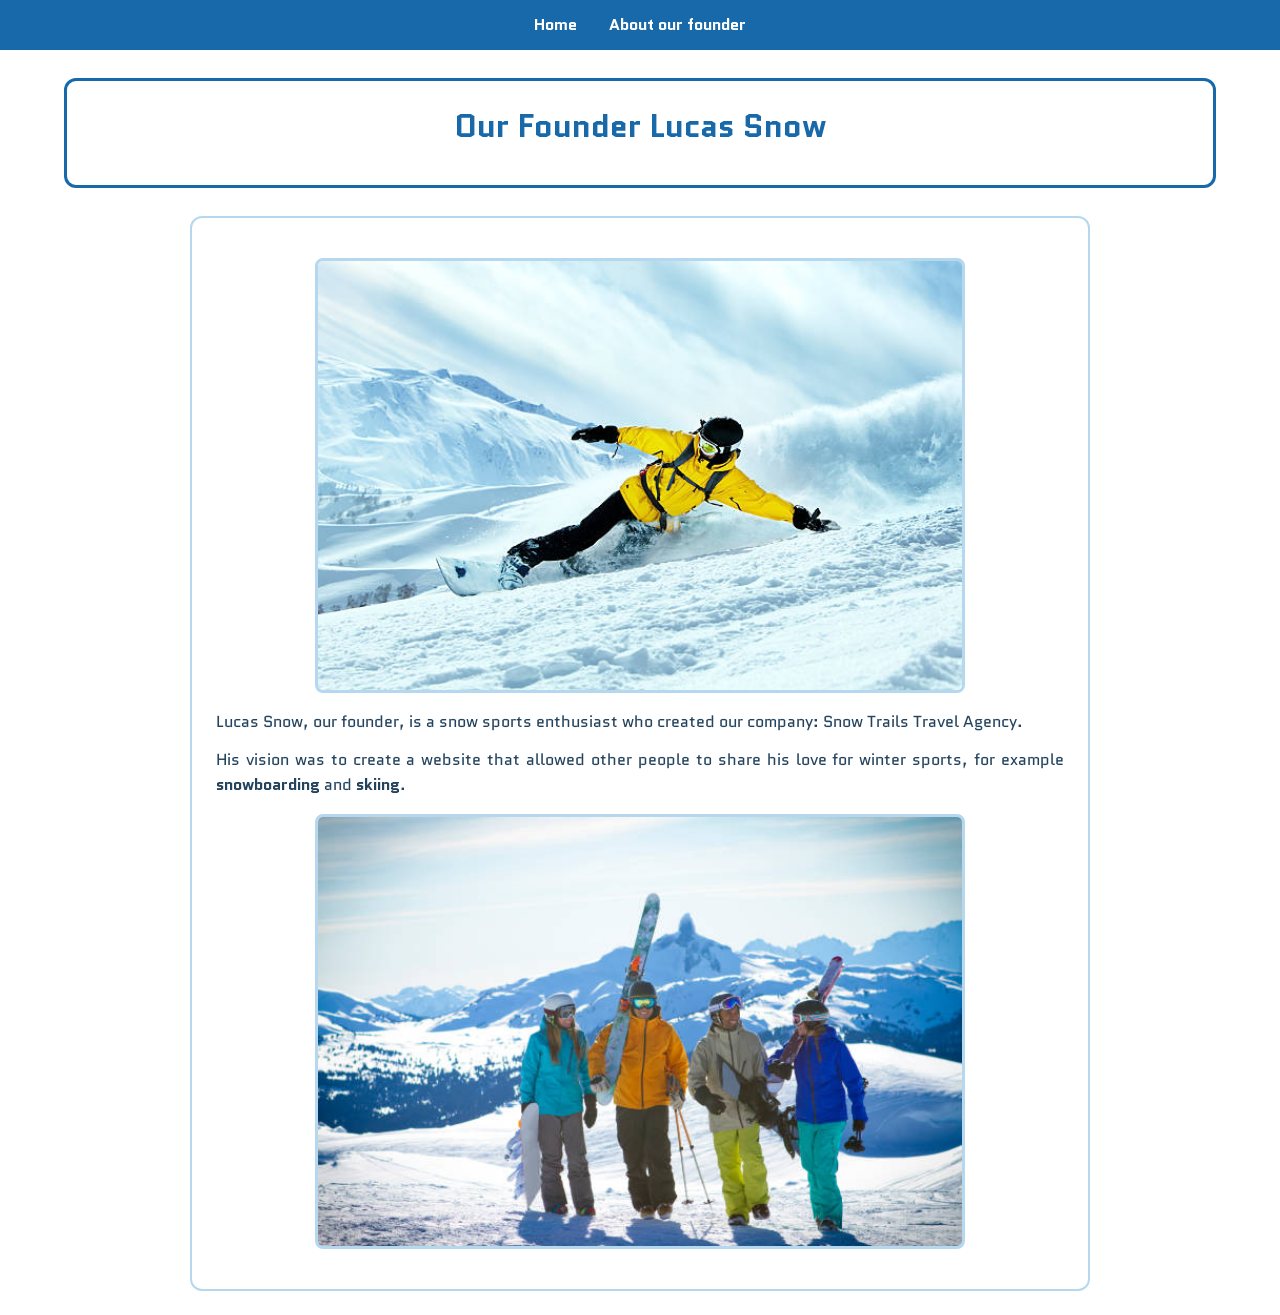
==== index.html @ 5c94d4f0 "Add files via upload" ====
<!DOCTYPE html>
<html lang="en">
<head>
    <meta charset="UTF-8">
    <meta name="viewport" content="width=device-width, initial-scale=1.0">
    <title>About Our Founder | Snow Trails</title>

    <link rel="preconnect" href="https://fonts.googleapis.com">
    <link rel="preconnect" href="https://fonts.gstatic.com" crossorigin>
    <link href="https://fonts.googleapis.com/css2?family=Quantico:wght@400;700&display=swap" rel="stylesheet">
    <link rel="stylesheet" href="style.css">
</head>

<body class="about-page">
    <nav class="site-nav">
        <ul>
            <li><a href="WebDev_LucasSnow.html">Home</a></li>
            <li><a href="about.html">About our founder</a></li>
        </ul>
    </nav>

    <header id="welcome">
        <h1>Our Founder Lucas Snow</h1>
    </header>

    <main>
        <article class="content-card">
            <img src="lucassnow.jpg" alt="Lucas Snow">

            <p>Lucas Snow, our founder, is a snow sports enthusiast who created our company: Snow Trails Travel Agency.</p>

            <p>
                His vision was to create a website that allowed other people to share his love
                for winter sports, for example <strong>snowboarding</strong> and <strong>skiing</strong>.
            </p>

            <img src="tours.jpg" alt="A winter sports tour">
        </article>
    </main>
</body>
</html>
---- style.css ----
/* Applies predictable sizing to every element (CSS box model). */
* {
    box-sizing: border-box;
}

body {
    margin: 0;
    color: #17324d;
    font-family: 'Quantico', sans-serif;
    line-height: 1.6;
}

/* TASK 3: Background image on the homepage. */
.home-page {
    background-image:
        linear-gradient(
            rgba(235, 247, 255, 0.72),
            rgba(235, 247, 255, 0.82)
        ),
        url("resort.jpg");

    background-size: cover;
    background-repeat: no-repeat;
    background-position: center;
    background-attachment: fixed;
    min-height: 100vh;
}

/* Navigation bar */
.site-nav {
    background-color: #1769aa;
    padding: 12px 24px;
}

.site-nav ul {
    display: flex;
    justify-content: center;
    gap: 32px;
    list-style: none;
    margin: 0;
    padding: 0;
}

/* TASK 1: Class selector and descendant selector. */
.site-nav a {
    color: white;
    font-weight: bold;
    text-decoration: none;
}

/* TASK 1: Pseudo-class selector. */
.site-nav a:hover {
    color: #ffe082;
    text-decoration: underline;
}

/* TASK 2: CSS Box Model properties. */
#welcome {
    width: 90%;
    min-height: 110px;
    margin: 28px auto;
    padding: 20px;
    border: 3px solid #1769aa;
    border-radius: 12px;
    background-color: rgba(255, 255, 255, 0.92);
    text-align: center;
}

h1 {
    color: #1769aa;
    margin: 0;
}

/* Content box */
.content-card {
    width: 90%;
    max-width: 900px;
    margin: 24px auto;
    padding: 24px;
    border: 2px solid #b5d8ef;
    border-radius: 12px;
    background-color: rgba(255, 255, 255, 0.94);
}

/* TASK 1: Descendant selector. */
article p {
    color: #24445e;
    margin: 12px 0;
    text-align: justify;
}

/* Image styling */
article img {
    display: block;
    width: 100%;
    max-width: 650px;
    height: auto;
    margin: 16px auto;
    border: 3px solid #b5d8ef;
    border-radius: 8px;
}

footer {
    margin-top: 28px;
    padding: 18px;
    background-color: #1769aa;
    color: white;
    text-align: center;
}

footer p {
    margin: 0;
}

footer a {
    color: white;
}

footer a:hover {
    color: #ffe082;
}

/* Makes the website work better on smaller screens. */
@media (max-width: 600px) {
    .site-nav ul {
        gap: 16px;
    }

    #welcome,
    .content-card {
        width: 94%;
        padding: 16px;
    }
}
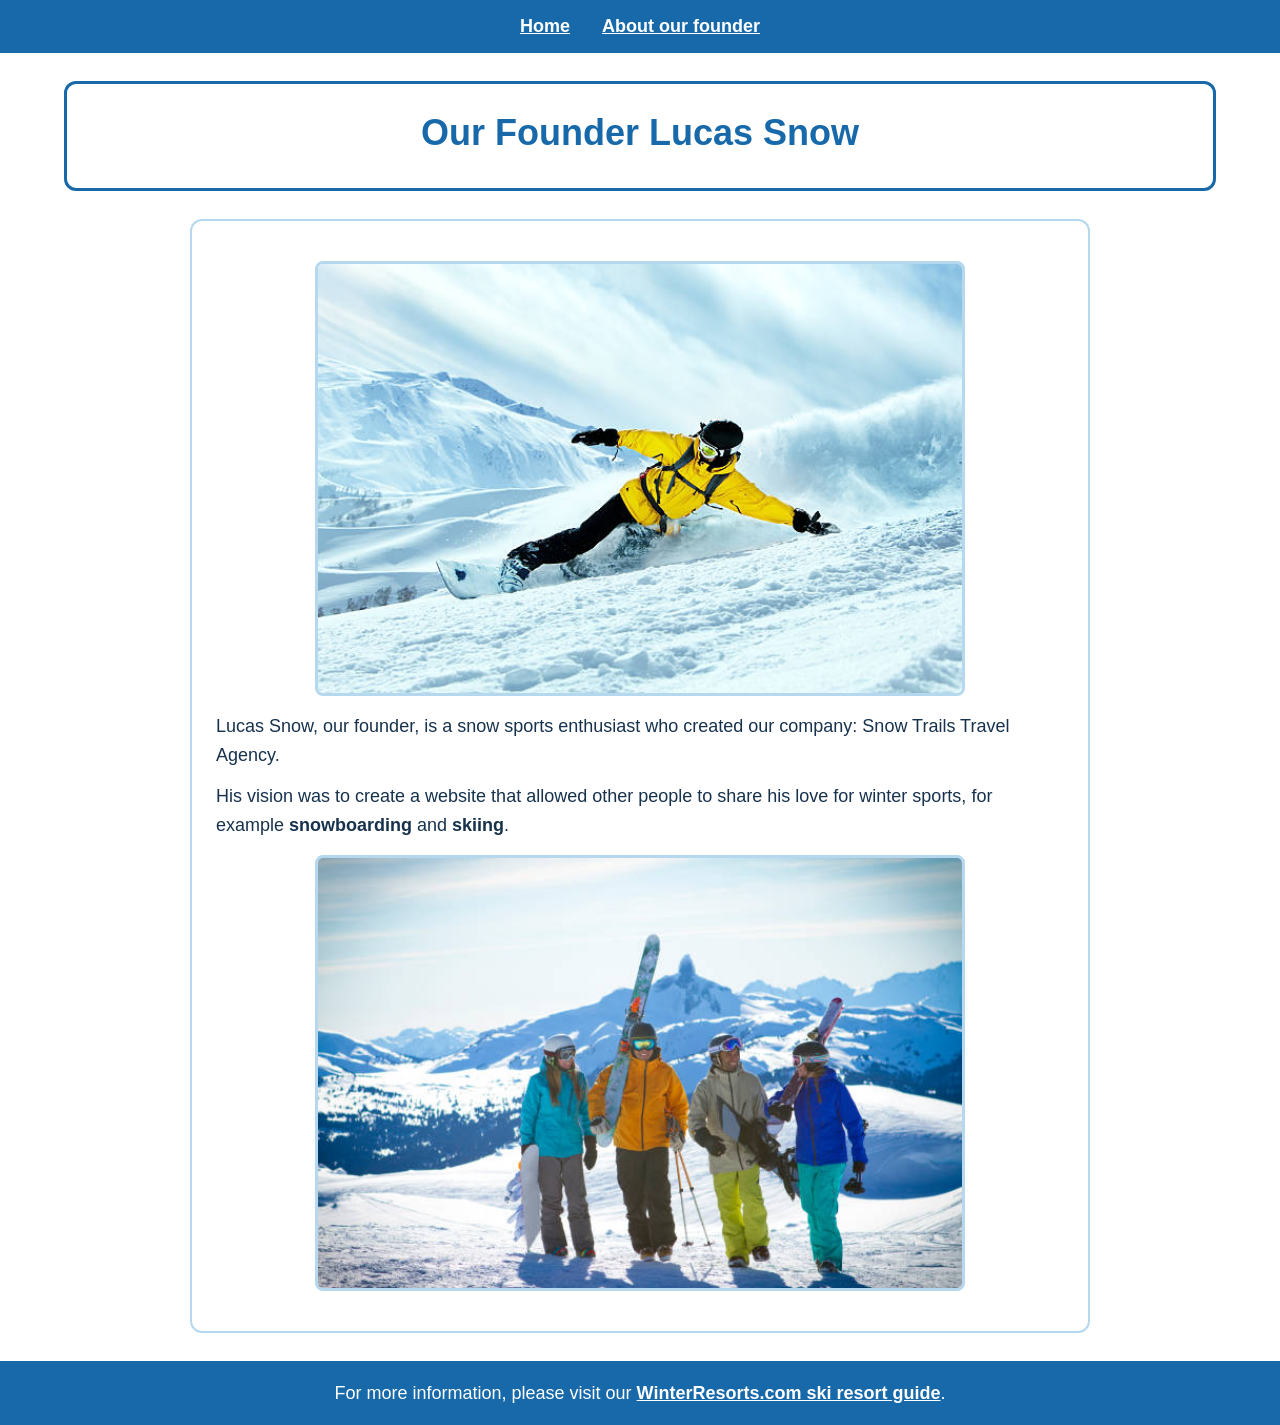
==== commit abe20237: "Add files via upload" ====
--- a/index.html
+++ b/index.html
@@ -5,14 +5,13 @@
     <meta name="viewport" content="width=device-width, initial-scale=1.0">
     <title>About Our Founder | Snow Trails</title>
 
-    <link rel="preconnect" href="https://fonts.googleapis.com">
-    <link rel="preconnect" href="https://fonts.gstatic.com" crossorigin>
-    <link href="https://fonts.googleapis.com/css2?family=Quantico:wght@400;700&display=swap" rel="stylesheet">
+    <!-- ACCESSIBILITY (Dyslexia): Removed 'Quantico' font so the page uses clean sans-serif fonts -->
     <link rel="stylesheet" href="style.css">
 </head>
 
 <body class="about-page">
-    <nav class="site-nav">
+    <!-- ACCESSIBILITY (Autism/Neurodiverse): Consistent navigation layout across pages -->
+    <nav class="site-nav" aria-label="Main Navigation">
         <ul>
             <li><a href="WebDev_LucasSnow.html">Home</a></li>
             <li><a href="about.html">About our founder</a></li>
@@ -25,7 +24,8 @@
 
     <main>
         <article class="content-card">
-            <img src="lucassnow.jpg" alt="Lucas Snow">
+            <!-- ACCESSIBILITY (Visual Impairment): Detailed alt text for screen readers -->
+            <img src="lucassnow.jpg" alt="Lucas Snow skiing down a sunny mountain slope overlooking a snowy valley and lake">
 
             <p>Lucas Snow, our founder, is a snow sports enthusiast who created our company: Snow Trails Travel Agency.</p>
 
@@ -34,8 +34,16 @@
                 for winter sports, for example <strong>snowboarding</strong> and <strong>skiing</strong>.
             </p>
 
-            <img src="tours.jpg" alt="A winter sports tour">
+            <!-- ACCESSIBILITY (Visual Impairment): Detailed alt text for screen readers -->
+            <img src="tours.jpg" alt="Four winter sports enthusiasts walking together in the snow carrying skis and snowboards">
         </article>
     </main>
+
+    <!-- ACCESSIBILITY (Autism/Neurodiverse): Matching footer for a consistent layout -->
+    <footer>
+        <p>For more information, please visit our
+            <a href="https://WinterResorts.com">WinterResorts.com ski resort guide</a>.
+        </p>
+    </footer>
 </body>
-</html>+</html>
--- a/style.css
+++ b/style.css
@@ -6,7 +6,10 @@
 body {
     margin: 0;
     color: #17324d;
-    font-family: 'Quantico', sans-serif;
+    /* ACCESSIBILITY FEATURE 1: Simple, easy-to-read sans-serif font for dyslexia */
+    font-family: Arial, Verdana, sans-serif;
+    /* ACCESSIBILITY FEATURE 2: Larger base font size (16px or more) */
+    font-size: 18px;
     line-height: 1.6;
 }
 
@@ -14,8 +17,8 @@
 .home-page {
     background-image:
         linear-gradient(
-            rgba(235, 247, 255, 0.72),
-            rgba(235, 247, 255, 0.82)
+            rgba(235, 247, 255, 0.85),
+            rgba(235, 247, 255, 0.90)
         ),
         url("resort.jpg");
 
@@ -45,13 +48,16 @@
 .site-nav a {
     color: white;
     font-weight: bold;
-    text-decoration: none;
+    /* ACCESSIBILITY FEATURE 4: Underline links so colour isn't the only indicator */
+    text-decoration: underline;
 }
 
 /* TASK 1: Pseudo-class selector. */
-.site-nav a:hover {
+.site-nav a:hover,
+.site-nav a:focus {
     color: #ffe082;
-    text-decoration: underline;
+    outline: 2px solid #ffe082;
+    outline-offset: 4px;
 }
 
 /* TASK 2: CSS Box Model properties. */
@@ -62,7 +68,7 @@
     padding: 20px;
     border: 3px solid #1769aa;
     border-radius: 12px;
-    background-color: rgba(255, 255, 255, 0.92);
+    background-color: rgba(255, 255, 255, 0.96);
     text-align: center;
 }
 
@@ -79,14 +85,15 @@
     padding: 24px;
     border: 2px solid #b5d8ef;
     border-radius: 12px;
-    background-color: rgba(255, 255, 255, 0.94);
+    background-color: rgba(255, 255, 255, 0.96);
 }
 
 /* TASK 1: Descendant selector. */
 article p {
-    color: #24445e;
+    color: #17324d;
     margin: 12px 0;
-    text-align: justify;
+    /* ACCESSIBILITY FEATURE 3: Left-aligned text instead of justified text */
+    text-align: left;
 }
 
 /* Image styling */
@@ -114,10 +121,15 @@
 
 footer a {
     color: white;
+    font-weight: bold;
+    text-decoration: underline;
 }
 
-footer a:hover {
+footer a:hover,
+footer a:focus {
     color: #ffe082;
+    outline: 2px solid #ffe082;
+    outline-offset: 4px;
 }
 
 /* Makes the website work better on smaller screens. */
@@ -131,4 +143,4 @@
         width: 94%;
         padding: 16px;
     }
-}+}
